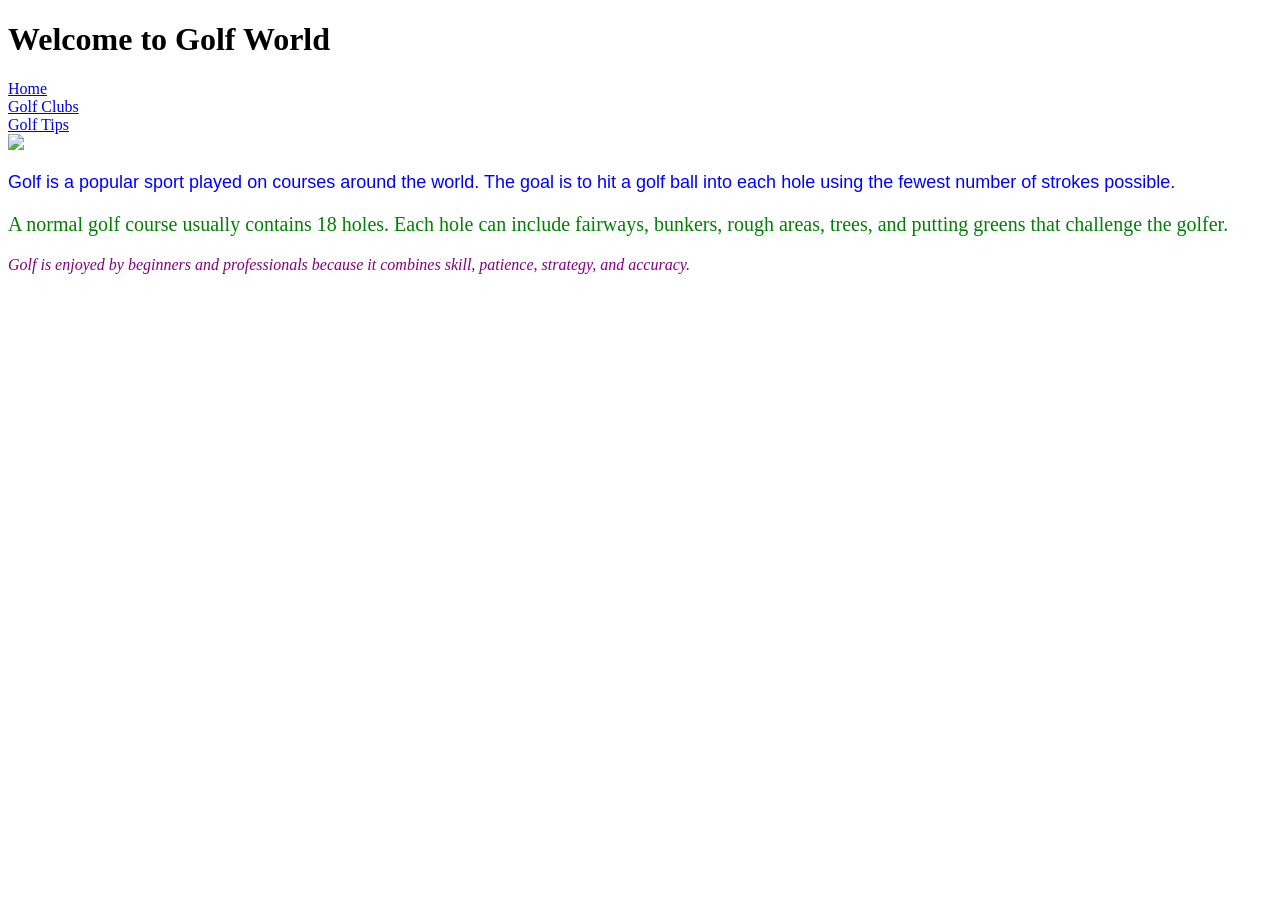
==== index.html @ 5683228b "Add files via upload" ====
<!DOCTYPE html>
<html>
<head>
    <title>Golf World</title>
</head>

<body>

    <!-- Main header for home page -->
    <h1>Welcome to Golf World</h1>

    <!-- Navigation links that connect all three pages using links -->
    <a href="index.html">Home</a><br>
    <a href="golfclubs.html">Golf Clubs</a><br>
    <a href="golftips.html">Golf Tips</a><br>

    <!-- Golf course image -->
    <img src="https://t3.ftcdn.net/jpg/02/32/99/12/360_F_232991230_VmtsI1KnnYqIDL5a102cmxVAWaHj6ZRR.jpg" width="500">

    <!-- First paragraph styled with blue text and Arial font -->
    <p style="color: blue; font-family: Arial; font-size: 18px;">
        Golf is a popular sport played on courses around the world.
        The goal is to hit a golf ball into each hole using the fewest
        number of strokes possible.
    </p>

    <!-- Second paragraph styled with green text and Georgia font -->
    <p style="color: green; font-family: Georgia; font-size: 20px;">
        A normal golf course usually contains 18 holes. Each hole can
        include fairways, bunkers, rough areas, trees, and putting greens
        that challenge the golfer.
    </p>

    <!-- Third paragraph styled with purple text and italic font -->
    <p style="color: purple; font-family: Verdana; font-size: 16px; font-style: italic;">
        Golf is enjoyed by beginners and professionals because it combines
        skill, patience, strategy, and accuracy.
    </p>

</body>
</html>
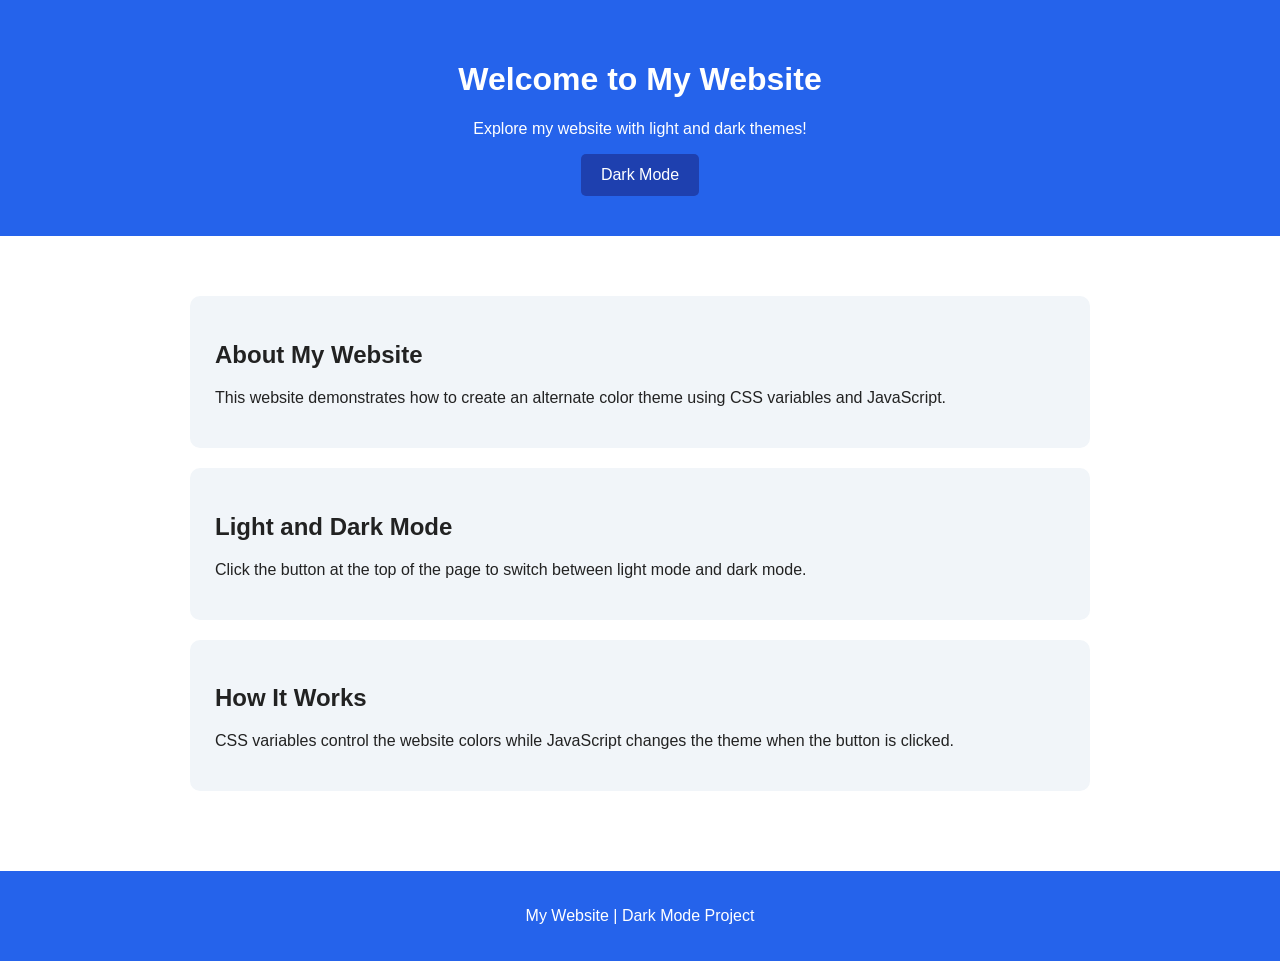
==== commit b6751eaa: "Add files via upload" ====
--- a/index.html
+++ b/index.html
@@ -1,41 +1,62 @@
 <!DOCTYPE html>
-<html>
+<html lang="en">
+
 <head>
-    <title>Golf World</title>
+    <meta charset="UTF-8">
+    <meta name="viewport" content="width=device-width, initial-scale=1.0">
+    <title>My Website - Theme Toggle</title>
+
+    <!-- Connect CSS file -->
+    <link rel="stylesheet" href="style.css">
 </head>
 
 <body>
 
-    <!-- Main header for home page -->
-    <h1>Welcome to Golf World</h1>
+    <!-- Website header -->
+    <header>
+        <h1>Welcome to My Website</h1>
+        <p>Explore my website with light and dark themes!</p>
 
-    <!-- Navigation links that connect all three pages using links -->
-    <a href="index.html">Home</a><br>
-    <a href="golfclubs.html">Golf Clubs</a><br>
-    <a href="golftips.html">Golf Tips</a><br>
+        <!-- Theme toggle button -->
+        <button id="theme-toggle">Dark Mode</button>
+    </header>
 
-    <!-- Golf course image -->
-    <img src="https://t3.ftcdn.net/jpg/02/32/99/12/360_F_232991230_VmtsI1KnnYqIDL5a102cmxVAWaHj6ZRR.jpg" width="500">
+    <!-- Main website content -->
+    <main>
 
-    <!-- First paragraph styled with blue text and Arial font -->
-    <p style="color: blue; font-family: Arial; font-size: 18px;">
-        Golf is a popular sport played on courses around the world.
-        The goal is to hit a golf ball into each hole using the fewest
-        number of strokes possible.
-    </p>
+        <section class="card">
+            <h2>About My Website</h2>
+            <p>
+                This website demonstrates how to create an alternate
+                color theme using CSS variables and JavaScript.
+            </p>
+        </section>
 
-    <!-- Second paragraph styled with green text and Georgia font -->
-    <p style="color: green; font-family: Georgia; font-size: 20px;">
-        A normal golf course usually contains 18 holes. Each hole can
-        include fairways, bunkers, rough areas, trees, and putting greens
-        that challenge the golfer.
-    </p>
+        <section class="card">
+            <h2>Light and Dark Mode</h2>
+            <p>
+                Click the button at the top of the page to switch
+                between light mode and dark mode.
+            </p>
+        </section>
 
-    <!-- Third paragraph styled with purple text and italic font -->
-    <p style="color: purple; font-family: Verdana; font-size: 16px; font-style: italic;">
-        Golf is enjoyed by beginners and professionals because it combines
-        skill, patience, strategy, and accuracy.
-    </p>
+        <section class="card">
+            <h2>How It Works</h2>
+            <p>
+                CSS variables control the website colors while
+                JavaScript changes the theme when the button is clicked.
+            </p>
+        </section>
+
+    </main>
+
+    <!-- Website footer -->
+    <footer>
+        <p>My Website | Dark Mode Project</p>
+    </footer>
+
+    <!-- Connect JavaScript file -->
+    <script src="script.js"></script>
 
 </body>
 </html>
--- a/style.css
+++ b/style.css
@@ -0,0 +1,75 @@
+/* Light mode colors */
+:root {
+    --background-color: #ffffff;
+    --text-color: #222222;
+    --header-color: #2563eb;
+    --card-color: #f1f5f9;
+    --button-color: #1e40af;
+    --footer-color: #2563eb;
+}
+
+/* Dark mode colors */
+[data-theme="dark"] {
+    --background-color: #121212;
+    --text-color: #ffffff;
+    --header-color: #1e293b;
+    --card-color: #334155;
+    --button-color: #475569;
+    --footer-color: #1e293b;
+}
+
+/* General website styling */
+body {
+    margin: 0;
+    font-family: Arial, sans-serif;
+    background-color: var(--background-color);
+    color: var(--text-color);
+    transition: background-color 0.3s, color 0.3s;
+}
+
+/* Header styling */
+header {
+    text-align: center;
+    padding: 40px;
+    background-color: var(--header-color);
+    color: white;
+}
+
+/* Theme button styling */
+#theme-toggle {
+    background-color: var(--button-color);
+    color: white;
+    border: none;
+    padding: 12px 20px;
+    border-radius: 5px;
+    cursor: pointer;
+    font-size: 16px;
+}
+
+/* Button hover effect */
+#theme-toggle:hover {
+    opacity: 0.8;
+}
+
+/* Main content styling */
+main {
+    max-width: 900px;
+    margin: 40px auto;
+    padding: 20px;
+}
+
+/* Content card styling */
+.card {
+    background-color: var(--card-color);
+    padding: 25px;
+    margin-bottom: 20px;
+    border-radius: 10px;
+}
+
+/* Footer styling */
+footer {
+    text-align: center;
+    padding: 20px;
+    background-color: var(--footer-color);
+    color: white;
+}
